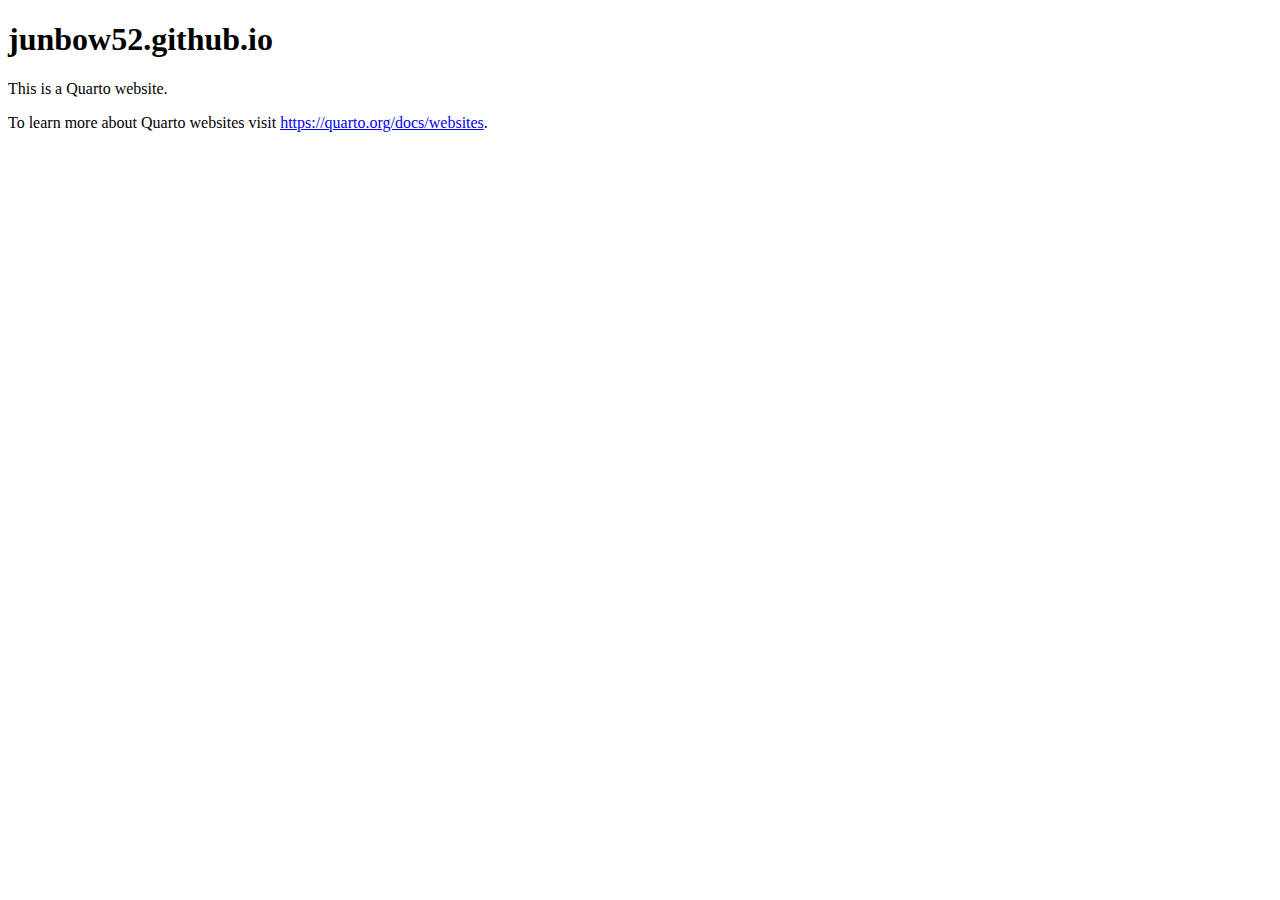
==== docs/index.html @ 4ba2203e "Initial commit new file:   .gitignore new file:   _quarto.yml new file:   docs/index.html new file: " ====
<!DOCTYPE html>
<html xmlns="http://www.w3.org/1999/xhtml" lang="en" xml:lang="en"><head>

<meta charset="utf-8">
<meta name="generator" content="quarto-1.5.57">

<meta name="viewport" content="width=device-width, initial-scale=1.0, user-scalable=yes">


<title>junbow52.github.io – …</title>
<style>
code{white-space: pre-wrap;}
span.smallcaps{font-variant: small-caps;}
div.columns{display: flex; gap: min(4vw, 1.5em);}
div.column{flex: auto; overflow-x: auto;}
div.hanging-indent{margin-left: 1.5em; text-indent: -1.5em;}
ul.task-list{list-style: none;}
ul.task-list li input[type="checkbox"] {
  width: 0.8em;
  margin: 0 0.8em 0.2em -1em; /* quarto-specific, see https://github.com/quarto-dev/quarto-cli/issues/4556 */ 
  vertical-align: middle;
}
</style>


<script src="site_libs/quarto-nav/quarto-nav.js"></script>
<script src="site_libs/clipboard/clipboard.min.js"></script>
<script src="site_libs/quarto-search/autocomplete.umd.js"></script>
<script src="site_libs/quarto-search/fuse.min.js"></script>
<script src="site_libs/quarto-search/quarto-search.js"></script>
<meta name="quarto:offset" content="./">
<script src="site_libs/quarto-html/quarto.js"></script>
<script src="site_libs/quarto-html/popper.min.js"></script>
<script src="site_libs/quarto-html/tippy.umd.min.js"></script>
<script src="site_libs/quarto-html/anchor.min.js"></script>
<link href="site_libs/quarto-html/tippy.css" rel="stylesheet">
<link href="site_libs/quarto-html/quarto-syntax-highlighting.css" rel="stylesheet" id="quarto-text-highlighting-styles">
<script src="site_libs/bootstrap/bootstrap.min.js"></script>
<link href="site_libs/bootstrap/bootstrap-icons.css" rel="stylesheet">
<link href="site_libs/bootstrap/bootstrap.min.css" rel="stylesheet" id="quarto-bootstrap" data-mode="light">
<script id="quarto-search-options" type="application/json">{
  "location": "sidebar",
  "copy-button": false,
  "collapse-after": 3,
  "panel-placement": "start",
  "type": "textbox",
  "limit": 50,
  "keyboard-shortcut": [
    "f",
    "/",
    "s"
  ],
  "show-item-context": false,
  "language": {
    "search-no-results-text": "No results",
    "search-matching-documents-text": "matching documents",
    "search-copy-link-title": "Copy link to search",
    "search-hide-matches-text": "Hide additional matches",
    "search-more-match-text": "more match in this document",
    "search-more-matches-text": "more matches in this document",
    "search-clear-button-title": "Clear",
    "search-text-placeholder": "",
    "search-detached-cancel-button-title": "Cancel",
    "search-submit-button-title": "Submit",
    "search-label": "Search"
  }
}</script>
<script async="" src="https://www.googletagmanager.com/gtag/js?id=G-YPJ0V0771Q"></script>

<script type="text/javascript">

window.dataLayer = window.dataLayer || [];
function gtag(){dataLayer.push(arguments);}
gtag('js', new Date());
gtag('config', 'G-YPJ0V0771Q', { 'anonymize_ip': true});
</script>


<link rel="stylesheet" href="styles.css">
</head>

<body>

<div id="quarto-search-results"></div>
<!-- content -->
<div id="quarto-content" class="quarto-container page-columns page-rows-contents page-layout-article">
<!-- sidebar -->
<!-- margin-sidebar -->
    <div id="quarto-margin-sidebar" class="sidebar margin-sidebar zindex-bottom">
        
    </div>
<!-- main -->
<main class="content" id="quarto-document-content">

<header id="title-block-header" class="quarto-title-block default">
<div class="quarto-title">
<h1 class="title">junbow52.github.io</h1>
</div>



<div class="quarto-title-meta">

    
  
    
  </div>
  


</header>


<p>This is a Quarto website.</p>
<p>To learn more about Quarto websites visit <a href="https://quarto.org/docs/websites" class="uri">https://quarto.org/docs/websites</a>.</p>



</main> <!-- /main -->
<script id="quarto-html-after-body" type="application/javascript">
window.document.addEventListener("DOMContentLoaded", function (event) {
  const toggleBodyColorMode = (bsSheetEl) => {
    const mode = bsSheetEl.getAttribute("data-mode");
    const bodyEl = window.document.querySelector("body");
    if (mode === "dark") {
      bodyEl.classList.add("quarto-dark");
      bodyEl.classList.remove("quarto-light");
    } else {
      bodyEl.classList.add("quarto-light");
      bodyEl.classList.remove("quarto-dark");
    }
  }
  const toggleBodyColorPrimary = () => {
    const bsSheetEl = window.document.querySelector("link#quarto-bootstrap");
    if (bsSheetEl) {
      toggleBodyColorMode(bsSheetEl);
    }
  }
  toggleBodyColorPrimary();  
  const icon = "";
  const anchorJS = new window.AnchorJS();
  anchorJS.options = {
    placement: 'right',
    icon: icon
  };
  anchorJS.add('.anchored');
  const isCodeAnnotation = (el) => {
    for (const clz of el.classList) {
      if (clz.startsWith('code-annotation-')) {                     
        return true;
      }
    }
    return false;
  }
  const onCopySuccess = function(e) {
    // button target
    const button = e.trigger;
    // don't keep focus
    button.blur();
    // flash "checked"
    button.classList.add('code-copy-button-checked');
    var currentTitle = button.getAttribute("title");
    button.setAttribute("title", "Copied!");
    let tooltip;
    if (window.bootstrap) {
      button.setAttribute("data-bs-toggle", "tooltip");
      button.setAttribute("data-bs-placement", "left");
      button.setAttribute("data-bs-title", "Copied!");
      tooltip = new bootstrap.Tooltip(button, 
        { trigger: "manual", 
          customClass: "code-copy-button-tooltip",
          offset: [0, -8]});
      tooltip.show();    
    }
    setTimeout(function() {
      if (tooltip) {
        tooltip.hide();
        button.removeAttribute("data-bs-title");
        button.removeAttribute("data-bs-toggle");
        button.removeAttribute("data-bs-placement");
      }
      button.setAttribute("title", currentTitle);
      button.classList.remove('code-copy-button-checked');
    }, 1000);
    // clear code selection
    e.clearSelection();
  }
  const getTextToCopy = function(trigger) {
      const codeEl = trigger.previousElementSibling.cloneNode(true);
      for (const childEl of codeEl.children) {
        if (isCodeAnnotation(childEl)) {
          childEl.remove();
        }
      }
      return codeEl.innerText;
  }
  const clipboard = new window.ClipboardJS('.code-copy-button:not([data-in-quarto-modal])', {
    text: getTextToCopy
  });
  clipboard.on('success', onCopySuccess);
  if (window.document.getElementById('quarto-embedded-source-code-modal')) {
    // For code content inside modals, clipBoardJS needs to be initialized with a container option
    // TODO: Check when it could be a function (https://github.com/zenorocha/clipboard.js/issues/860)
    const clipboardModal = new window.ClipboardJS('.code-copy-button[data-in-quarto-modal]', {
      text: getTextToCopy,
      container: window.document.getElementById('quarto-embedded-source-code-modal')
    });
    clipboardModal.on('success', onCopySuccess);
  }
    var localhostRegex = new RegExp(/^(?:http|https):\/\/localhost\:?[0-9]*\//);
    var mailtoRegex = new RegExp(/^mailto:/);
      var filterRegex = new RegExp('/' + window.location.host + '/');
    var isInternal = (href) => {
        return filterRegex.test(href) || localhostRegex.test(href) || mailtoRegex.test(href);
    }
    // Inspect non-navigation links and adorn them if external
 	var links = window.document.querySelectorAll('a[href]:not(.nav-link):not(.navbar-brand):not(.toc-action):not(.sidebar-link):not(.sidebar-item-toggle):not(.pagination-link):not(.no-external):not([aria-hidden]):not(.dropdown-item):not(.quarto-navigation-tool):not(.about-link)');
    for (var i=0; i<links.length; i++) {
      const link = links[i];
      if (!isInternal(link.href)) {
        // undo the damage that might have been done by quarto-nav.js in the case of
        // links that we want to consider external
        if (link.dataset.originalHref !== undefined) {
          link.href = link.dataset.originalHref;
        }
      }
    }
  function tippyHover(el, contentFn, onTriggerFn, onUntriggerFn) {
    const config = {
      allowHTML: true,
      maxWidth: 500,
      delay: 100,
      arrow: false,
      appendTo: function(el) {
          return el.parentElement;
      },
      interactive: true,
      interactiveBorder: 10,
      theme: 'quarto',
      placement: 'bottom-start',
    };
    if (contentFn) {
      config.content = contentFn;
    }
    if (onTriggerFn) {
      config.onTrigger = onTriggerFn;
    }
    if (onUntriggerFn) {
      config.onUntrigger = onUntriggerFn;
    }
    window.tippy(el, config); 
  }
  const noterefs = window.document.querySelectorAll('a[role="doc-noteref"]');
  for (var i=0; i<noterefs.length; i++) {
    const ref = noterefs[i];
    tippyHover(ref, function() {
      // use id or data attribute instead here
      let href = ref.getAttribute('data-footnote-href') || ref.getAttribute('href');
      try { href = new URL(href).hash; } catch {}
      const id = href.replace(/^#\/?/, "");
      const note = window.document.getElementById(id);
      if (note) {
        return note.innerHTML;
      } else {
        return "";
      }
    });
  }
  const xrefs = window.document.querySelectorAll('a.quarto-xref');
  const processXRef = (id, note) => {
    // Strip column container classes
    const stripColumnClz = (el) => {
      el.classList.remove("page-full", "page-columns");
      if (el.children) {
        for (const child of el.children) {
          stripColumnClz(child);
        }
      }
    }
    stripColumnClz(note)
    if (id === null || id.startsWith('sec-')) {
      // Special case sections, only their first couple elements
      const container = document.createElement("div");
      if (note.children && note.children.length > 2) {
        container.appendChild(note.children[0].cloneNode(true));
        for (let i = 1; i < note.children.length; i++) {
          const child = note.children[i];
          if (child.tagName === "P" && child.innerText === "") {
            continue;
          } else {
            container.appendChild(child.cloneNode(true));
            break;
          }
        }
        if (window.Quarto?.typesetMath) {
          window.Quarto.typesetMath(container);
        }
        return container.innerHTML
      } else {
        if (window.Quarto?.typesetMath) {
          window.Quarto.typesetMath(note);
        }
        return note.innerHTML;
      }
    } else {
      // Remove any anchor links if they are present
      const anchorLink = note.querySelector('a.anchorjs-link');
      if (anchorLink) {
        anchorLink.remove();
      }
      if (window.Quarto?.typesetMath) {
        window.Quarto.typesetMath(note);
      }
      // TODO in 1.5, we should make sure this works without a callout special case
      if (note.classList.contains("callout")) {
        return note.outerHTML;
      } else {
        return note.innerHTML;
      }
    }
  }
  for (var i=0; i<xrefs.length; i++) {
    const xref = xrefs[i];
    tippyHover(xref, undefined, function(instance) {
      instance.disable();
      let url = xref.getAttribute('href');
      let hash = undefined; 
      if (url.startsWith('#')) {
        hash = url;
      } else {
        try { hash = new URL(url).hash; } catch {}
      }
      if (hash) {
        const id = hash.replace(/^#\/?/, "");
        const note = window.document.getElementById(id);
        if (note !== null) {
          try {
            const html = processXRef(id, note.cloneNode(true));
            instance.setContent(html);
          } finally {
            instance.enable();
            instance.show();
          }
        } else {
          // See if we can fetch this
          fetch(url.split('#')[0])
          .then(res => res.text())
          .then(html => {
            const parser = new DOMParser();
            const htmlDoc = parser.parseFromString(html, "text/html");
            const note = htmlDoc.getElementById(id);
            if (note !== null) {
              const html = processXRef(id, note);
              instance.setContent(html);
            } 
          }).finally(() => {
            instance.enable();
            instance.show();
          });
        }
      } else {
        // See if we can fetch a full url (with no hash to target)
        // This is a special case and we should probably do some content thinning / targeting
        fetch(url)
        .then(res => res.text())
        .then(html => {
          const parser = new DOMParser();
          const htmlDoc = parser.parseFromString(html, "text/html");
          const note = htmlDoc.querySelector('main.content');
          if (note !== null) {
            // This should only happen for chapter cross references
            // (since there is no id in the URL)
            // remove the first header
            if (note.children.length > 0 && note.children[0].tagName === "HEADER") {
              note.children[0].remove();
            }
            const html = processXRef(null, note);
            instance.setContent(html);
          } 
        }).finally(() => {
          instance.enable();
          instance.show();
        });
      }
    }, function(instance) {
    });
  }
      let selectedAnnoteEl;
      const selectorForAnnotation = ( cell, annotation) => {
        let cellAttr = 'data-code-cell="' + cell + '"';
        let lineAttr = 'data-code-annotation="' +  annotation + '"';
        const selector = 'span[' + cellAttr + '][' + lineAttr + ']';
        return selector;
      }
      const selectCodeLines = (annoteEl) => {
        const doc = window.document;
        const targetCell = annoteEl.getAttribute("data-target-cell");
        const targetAnnotation = annoteEl.getAttribute("data-target-annotation");
        const annoteSpan = window.document.querySelector(selectorForAnnotation(targetCell, targetAnnotation));
        const lines = annoteSpan.getAttribute("data-code-lines").split(",");
        const lineIds = lines.map((line) => {
          return targetCell + "-" + line;
        })
        let top = null;
        let height = null;
        let parent = null;
        if (lineIds.length > 0) {
            //compute the position of the single el (top and bottom and make a div)
            const el = window.document.getElementById(lineIds[0]);
            top = el.offsetTop;
            height = el.offsetHeight;
            parent = el.parentElement.parentElement;
          if (lineIds.length > 1) {
            const lastEl = window.document.getElementById(lineIds[lineIds.length - 1]);
            const bottom = lastEl.offsetTop + lastEl.offsetHeight;
            height = bottom - top;
          }
          if (top !== null && height !== null && parent !== null) {
            // cook up a div (if necessary) and position it 
            let div = window.document.getElementById("code-annotation-line-highlight");
            if (div === null) {
              div = window.document.createElement("div");
              div.setAttribute("id", "code-annotation-line-highlight");
              div.style.position = 'absolute';
              parent.appendChild(div);
            }
            div.style.top = top - 2 + "px";
            div.style.height = height + 4 + "px";
            div.style.left = 0;
            let gutterDiv = window.document.getElementById("code-annotation-line-highlight-gutter");
            if (gutterDiv === null) {
              gutterDiv = window.document.createElement("div");
              gutterDiv.setAttribute("id", "code-annotation-line-highlight-gutter");
              gutterDiv.style.position = 'absolute';
              const codeCell = window.document.getElementById(targetCell);
              const gutter = codeCell.querySelector('.code-annotation-gutter');
              gutter.appendChild(gutterDiv);
            }
            gutterDiv.style.top = top - 2 + "px";
            gutterDiv.style.height = height + 4 + "px";
          }
          selectedAnnoteEl = annoteEl;
        }
      };
      const unselectCodeLines = () => {
        const elementsIds = ["code-annotation-line-highlight", "code-annotation-line-highlight-gutter"];
        elementsIds.forEach((elId) => {
          const div = window.document.getElementById(elId);
          if (div) {
            div.remove();
          }
        });
        selectedAnnoteEl = undefined;
      };
        // Handle positioning of the toggle
    window.addEventListener(
      "resize",
      throttle(() => {
        elRect = undefined;
        if (selectedAnnoteEl) {
          selectCodeLines(selectedAnnoteEl);
        }
      }, 10)
    );
    function throttle(fn, ms) {
    let throttle = false;
    let timer;
      return (...args) => {
        if(!throttle) { // first call gets through
            fn.apply(this, args);
            throttle = true;
        } else { // all the others get throttled
            if(timer) clearTimeout(timer); // cancel #2
            timer = setTimeout(() => {
              fn.apply(this, args);
              timer = throttle = false;
            }, ms);
        }
      };
    }
      // Attach click handler to the DT
      const annoteDls = window.document.querySelectorAll('dt[data-target-cell]');
      for (const annoteDlNode of annoteDls) {
        annoteDlNode.addEventListener('click', (event) => {
          const clickedEl = event.target;
          if (clickedEl !== selectedAnnoteEl) {
            unselectCodeLines();
            const activeEl = window.document.querySelector('dt[data-target-cell].code-annotation-active');
            if (activeEl) {
              activeEl.classList.remove('code-annotation-active');
            }
            selectCodeLines(clickedEl);
            clickedEl.classList.add('code-annotation-active');
          } else {
            // Unselect the line
            unselectCodeLines();
            clickedEl.classList.remove('code-annotation-active');
          }
        });
      }
  const findCites = (el) => {
    const parentEl = el.parentElement;
    if (parentEl) {
      const cites = parentEl.dataset.cites;
      if (cites) {
        return {
          el,
          cites: cites.split(' ')
        };
      } else {
        return findCites(el.parentElement)
      }
    } else {
      return undefined;
    }
  };
  var bibliorefs = window.document.querySelectorAll('a[role="doc-biblioref"]');
  for (var i=0; i<bibliorefs.length; i++) {
    const ref = bibliorefs[i];
    const citeInfo = findCites(ref);
    if (citeInfo) {
      tippyHover(citeInfo.el, function() {
        var popup = window.document.createElement('div');
        citeInfo.cites.forEach(function(cite) {
          var citeDiv = window.document.createElement('div');
          citeDiv.classList.add('hanging-indent');
          citeDiv.classList.add('csl-entry');
          var biblioDiv = window.document.getElementById('ref-' + cite);
          if (biblioDiv) {
            citeDiv.innerHTML = biblioDiv.innerHTML;
          }
          popup.appendChild(citeDiv);
        });
        return popup.innerHTML;
      });
    }
  }
});
</script>
</div> <!-- /content -->




</body></html>
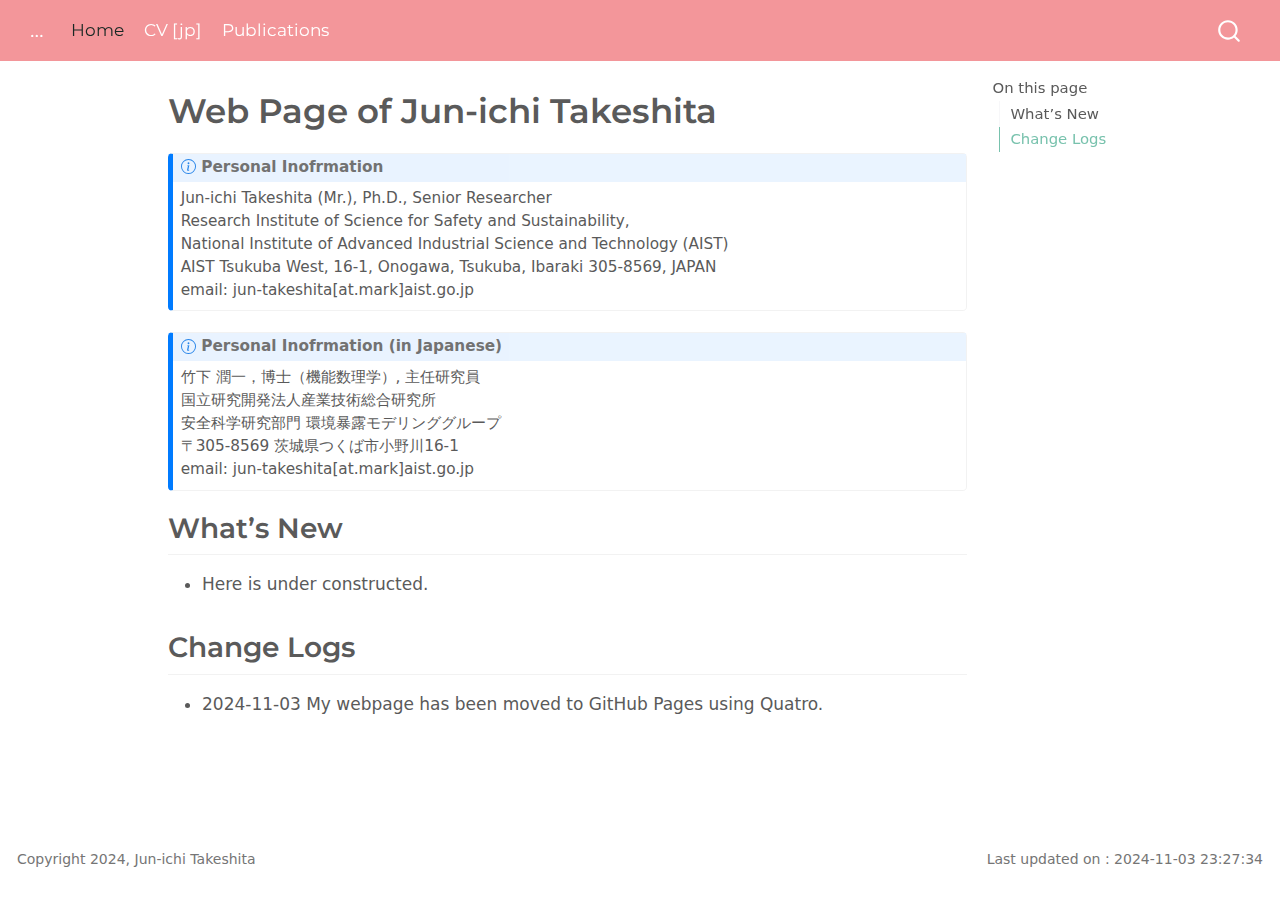
==== commit 21b880e2: "extensionを利用して、last updatedを自動化" ====
--- a/docs/index.html
+++ b/docs/index.html
@@ -7,7 +7,7 @@
 <meta name="viewport" content="width=device-width, initial-scale=1.0, user-scalable=yes">
 
 
-<title>junbow52.github.io – …</title>
+<title>Web Page of Jun-ichi Takeshita – …</title>
 <style>
 code{white-space: pre-wrap;}
 span.smallcaps{font-variant: small-caps;}
@@ -24,6 +24,7 @@
 
 
 <script src="site_libs/quarto-nav/quarto-nav.js"></script>
+<script src="site_libs/quarto-nav/headroom.min.js"></script>
 <script src="site_libs/clipboard/clipboard.min.js"></script>
 <script src="site_libs/quarto-search/autocomplete.umd.js"></script>
 <script src="site_libs/quarto-search/fuse.min.js"></script>
@@ -39,11 +40,11 @@
 <link href="site_libs/bootstrap/bootstrap-icons.css" rel="stylesheet">
 <link href="site_libs/bootstrap/bootstrap.min.css" rel="stylesheet" id="quarto-bootstrap" data-mode="light">
 <script id="quarto-search-options" type="application/json">{
-  "location": "sidebar",
+  "location": "navbar",
   "copy-button": false,
   "collapse-after": 3,
-  "panel-placement": "start",
-  "type": "textbox",
+  "panel-placement": "end",
+  "type": "overlay",
   "limit": 50,
   "keyboard-shortcut": [
     "f",
@@ -76,25 +77,64 @@
 </script>
 
 
-<link rel="stylesheet" href="styles.css">
 </head>
 
-<body>
+<body class="nav-fixed">
 
 <div id="quarto-search-results"></div>
+  <header id="quarto-header" class="headroom fixed-top">
+    <nav class="navbar navbar-expand-lg " data-bs-theme="dark">
+      <div class="navbar-container container-fluid">
+      <div class="navbar-brand-container mx-auto">
+    <a class="navbar-brand" href="./index.html">
+    <span class="navbar-title">…</span>
+    </a>
+  </div>
+            <div id="quarto-search" class="" title="Search"></div>
+          <button class="navbar-toggler" type="button" data-bs-toggle="collapse" data-bs-target="#navbarCollapse" aria-controls="navbarCollapse" role="menu" aria-expanded="false" aria-label="Toggle navigation" onclick="if (window.quartoToggleHeadroom) { window.quartoToggleHeadroom(); }">
+  <span class="navbar-toggler-icon"></span>
+</button>
+          <div class="collapse navbar-collapse" id="navbarCollapse">
+            <ul class="navbar-nav navbar-nav-scroll me-auto">
+  <li class="nav-item">
+    <a class="nav-link active" href="./index.html" aria-current="page"> 
+<span class="menu-text">Home</span></a>
+  </li>  
+  <li class="nav-item">
+    <a class="nav-link" href="./cv_jp.html"> 
+<span class="menu-text">CV [jp]</span></a>
+  </li>  
+  <li class="nav-item">
+    <a class="nav-link" href="./pubs.html"> 
+<span class="menu-text">Publications</span></a>
+  </li>  
+</ul>
+          </div> <!-- /navcollapse -->
+            <div class="quarto-navbar-tools">
+</div>
+      </div> <!-- /container-fluid -->
+    </nav>
+</header>
 <!-- content -->
-<div id="quarto-content" class="quarto-container page-columns page-rows-contents page-layout-article">
+<div id="quarto-content" class="quarto-container page-columns page-rows-contents page-layout-article page-navbar">
 <!-- sidebar -->
 <!-- margin-sidebar -->
-    <div id="quarto-margin-sidebar" class="sidebar margin-sidebar zindex-bottom">
-        
+    <div id="quarto-margin-sidebar" class="sidebar margin-sidebar">
+        <nav id="TOC" role="doc-toc" class="toc-active">
+    <h2 id="toc-title">On this page</h2>
+   
+  <ul>
+  <li><a href="#whats-new" id="toc-whats-new" class="nav-link active" data-scroll-target="#whats-new">What’s New</a></li>
+  <li><a href="#change-logs" id="toc-change-logs" class="nav-link" data-scroll-target="#change-logs">Change Logs</a></li>
+  </ul>
+</nav>
     </div>
 <!-- main -->
 <main class="content" id="quarto-document-content">
 
 <header id="title-block-header" class="quarto-title-block default">
 <div class="quarto-title">
-<h1 class="title">junbow52.github.io</h1>
+<h1 class="title">Web Page of Jun-ichi Takeshita</h1>
 </div>
 
 
@@ -111,10 +151,54 @@
 </header>
 
 
-<p>This is a Quarto website.</p>
-<p>To learn more about Quarto websites visit <a href="https://quarto.org/docs/websites" class="uri">https://quarto.org/docs/websites</a>.</p>
-
-
+<div class="callout callout-style-default callout-note callout-titled">
+<div class="callout-header d-flex align-content-center">
+<div class="callout-icon-container">
+<i class="callout-icon"></i>
+</div>
+<div class="callout-title-container flex-fill">
+Personal Inofrmation
+</div>
+</div>
+<div class="callout-body-container callout-body">
+<p>Jun-ichi Takeshita (Mr.), Ph.D., Senior Researcher<br>
+Research Institute of Science for Safety and Sustainability,<br>
+National Institute of Advanced Industrial Science and Technology (AIST)<br>
+AIST Tsukuba West, 16-1, Onogawa, Tsukuba, Ibaraki 305-8569, JAPAN<br>
+email: jun-takeshita[at.mark]aist.go.jp</p>
+</div>
+</div>
+<div class="callout callout-style-default callout-note callout-titled">
+<div class="callout-header d-flex align-content-center">
+<div class="callout-icon-container">
+<i class="callout-icon"></i>
+</div>
+<div class="callout-title-container flex-fill">
+Personal Inofrmation (in Japanese)
+</div>
+</div>
+<div class="callout-body-container callout-body">
+<p>竹下 潤一，博士（機能数理学）, 主任研究員<br>
+国立研究開発法人産業技術総合研究所<br>
+安全科学研究部門 環境暴露モデリンググループ<br>
+〒305-8569 茨城県つくば市小野川16-1<br>
+email: jun-takeshita[at.mark]aist.go.jp</p>
+</div>
+</div>
+<section id="whats-new" class="level2">
+<h2 class="anchored" data-anchor-id="whats-new">What’s New</h2>
+<ul>
+<li>Here is under constructed.</li>
+</ul>
+</section>
+<section id="change-logs" class="level2">
+<h2 class="anchored" data-anchor-id="change-logs">Change Logs</h2>
+<ul>
+<li>2024-11-03 My webpage has been moved to GitHub Pages using Quatro.</li>
+</ul>
+
+
+</section>
 
 </main> <!-- /main -->
 <script id="quarto-html-after-body" type="application/javascript">
@@ -538,6 +622,19 @@
 });
 </script>
 </div> <!-- /content -->
+<footer class="footer">
+  <div class="nav-footer">
+    <div class="nav-footer-left">
+<p>Copyright 2024, Jun-ichi Takeshita</p>
+</div>   
+    <div class="nav-footer-center">
+      &nbsp;
+    </div>
+    <div class="nav-footer-right">
+<p>Last updated on : 2024-11-03 23:27:34</p>
+</div>
+  </div>
+</footer>
 
 
 
--- a/docs/site_libs/quarto-html/tippy.css
+++ b/docs/site_libs/quarto-html/tippy.css
@@ -0,0 +1 @@
+.tippy-box[data-animation=fade][data-state=hidden]{opacity:0}[data-tippy-root]{max-width:calc(100vw - 10px)}.tippy-box{position:relative;background-color:#333;color:#fff;border-radius:4px;font-size:14px;line-height:1.4;white-space:normal;outline:0;transition-property:transform,visibility,opacity}.tippy-box[data-placement^=top]>.tippy-arrow{bottom:0}.tippy-box[data-placement^=top]>.tippy-arrow:before{bottom:-7px;left:0;border-width:8px 8px 0;border-top-color:initial;transform-origin:center top}.tippy-box[data-placement^=bottom]>.tippy-arrow{top:0}.tippy-box[data-placement^=bottom]>.tippy-arrow:before{top:-7px;left:0;border-width:0 8px 8px;border-bottom-color:initial;transform-origin:center bottom}.tippy-box[data-placement^=left]>.tippy-arrow{right:0}.tippy-box[data-placement^=left]>.tippy-arrow:before{border-width:8px 0 8px 8px;border-left-color:initial;right:-7px;transform-origin:center left}.tippy-box[data-placement^=right]>.tippy-arrow{left:0}.tippy-box[data-placement^=right]>.tippy-arrow:before{left:-7px;border-width:8px 8px 8px 0;border-right-color:initial;transform-origin:center right}.tippy-box[data-inertia][data-state=visible]{transition-timing-function:cubic-bezier(.54,1.5,.38,1.11)}.tippy-arrow{width:16px;height:16px;color:#333}.tippy-arrow:before{content:"";position:absolute;border-color:transparent;border-style:solid}.tippy-content{position:relative;padding:5px 9px;z-index:1}--- a/docs/site_libs/quarto-html/quarto-syntax-highlighting.css
+++ b/docs/site_libs/quarto-html/quarto-syntax-highlighting.css
@@ -0,0 +1,205 @@
+/* quarto syntax highlight colors */
+:root {
+  --quarto-hl-ot-color: #003B4F;
+  --quarto-hl-at-color: #657422;
+  --quarto-hl-ss-color: #20794D;
+  --quarto-hl-an-color: #5E5E5E;
+  --quarto-hl-fu-color: #4758AB;
+  --quarto-hl-st-color: #20794D;
+  --quarto-hl-cf-color: #003B4F;
+  --quarto-hl-op-color: #5E5E5E;
+  --quarto-hl-er-color: #AD0000;
+  --quarto-hl-bn-color: #AD0000;
+  --quarto-hl-al-color: #AD0000;
+  --quarto-hl-va-color: #111111;
+  --quarto-hl-bu-color: inherit;
+  --quarto-hl-ex-color: inherit;
+  --quarto-hl-pp-color: #AD0000;
+  --quarto-hl-in-color: #5E5E5E;
+  --quarto-hl-vs-color: #20794D;
+  --quarto-hl-wa-color: #5E5E5E;
+  --quarto-hl-do-color: #5E5E5E;
+  --quarto-hl-im-color: #00769E;
+  --quarto-hl-ch-color: #20794D;
+  --quarto-hl-dt-color: #AD0000;
+  --quarto-hl-fl-color: #AD0000;
+  --quarto-hl-co-color: #5E5E5E;
+  --quarto-hl-cv-color: #5E5E5E;
+  --quarto-hl-cn-color: #8f5902;
+  --quarto-hl-sc-color: #5E5E5E;
+  --quarto-hl-dv-color: #AD0000;
+  --quarto-hl-kw-color: #003B4F;
+}
+
+/* other quarto variables */
+:root {
+  --quarto-font-monospace: SFMono-Regular, Menlo, Monaco, Consolas, "Liberation Mono", "Courier New", monospace;
+}
+
+pre > code.sourceCode > span {
+  color: #003B4F;
+}
+
+code span {
+  color: #003B4F;
+}
+
+code.sourceCode > span {
+  color: #003B4F;
+}
+
+div.sourceCode,
+div.sourceCode pre.sourceCode {
+  color: #003B4F;
+}
+
+code span.ot {
+  color: #003B4F;
+  font-style: inherit;
+}
+
+code span.at {
+  color: #657422;
+  font-style: inherit;
+}
+
+code span.ss {
+  color: #20794D;
+  font-style: inherit;
+}
+
+code span.an {
+  color: #5E5E5E;
+  font-style: inherit;
+}
+
+code span.fu {
+  color: #4758AB;
+  font-style: inherit;
+}
+
+code span.st {
+  color: #20794D;
+  font-style: inherit;
+}
+
+code span.cf {
+  color: #003B4F;
+  font-weight: bold;
+  font-style: inherit;
+}
+
+code span.op {
+  color: #5E5E5E;
+  font-style: inherit;
+}
+
+code span.er {
+  color: #AD0000;
+  font-style: inherit;
+}
+
+code span.bn {
+  color: #AD0000;
+  font-style: inherit;
+}
+
+code span.al {
+  color: #AD0000;
+  font-style: inherit;
+}
+
+code span.va {
+  color: #111111;
+  font-style: inherit;
+}
+
+code span.bu {
+  font-style: inherit;
+}
+
+code span.ex {
+  font-style: inherit;
+}
+
+code span.pp {
+  color: #AD0000;
+  font-style: inherit;
+}
+
+code span.in {
+  color: #5E5E5E;
+  font-style: inherit;
+}
+
+code span.vs {
+  color: #20794D;
+  font-style: inherit;
+}
+
+code span.wa {
+  color: #5E5E5E;
+  font-style: italic;
+}
+
+code span.do {
+  color: #5E5E5E;
+  font-style: italic;
+}
+
+code span.im {
+  color: #00769E;
+  font-style: inherit;
+}
+
+code span.ch {
+  color: #20794D;
+  font-style: inherit;
+}
+
+code span.dt {
+  color: #AD0000;
+  font-style: inherit;
+}
+
+code span.fl {
+  color: #AD0000;
+  font-style: inherit;
+}
+
+code span.co {
+  color: #5E5E5E;
+  font-style: inherit;
+}
+
+code span.cv {
+  color: #5E5E5E;
+  font-style: italic;
+}
+
+code span.cn {
+  color: #8f5902;
+  font-style: inherit;
+}
+
+code span.sc {
+  color: #5E5E5E;
+  font-style: inherit;
+}
+
+code span.dv {
+  color: #AD0000;
+  font-style: inherit;
+}
+
+code span.kw {
+  color: #003B4F;
+  font-weight: bold;
+  font-style: inherit;
+}
+
+.prevent-inlining {
+  content: "</";
+}
+
+/*# sourceMappingURL=debc5d5d77c3f9108843748ff7464032.css.map */
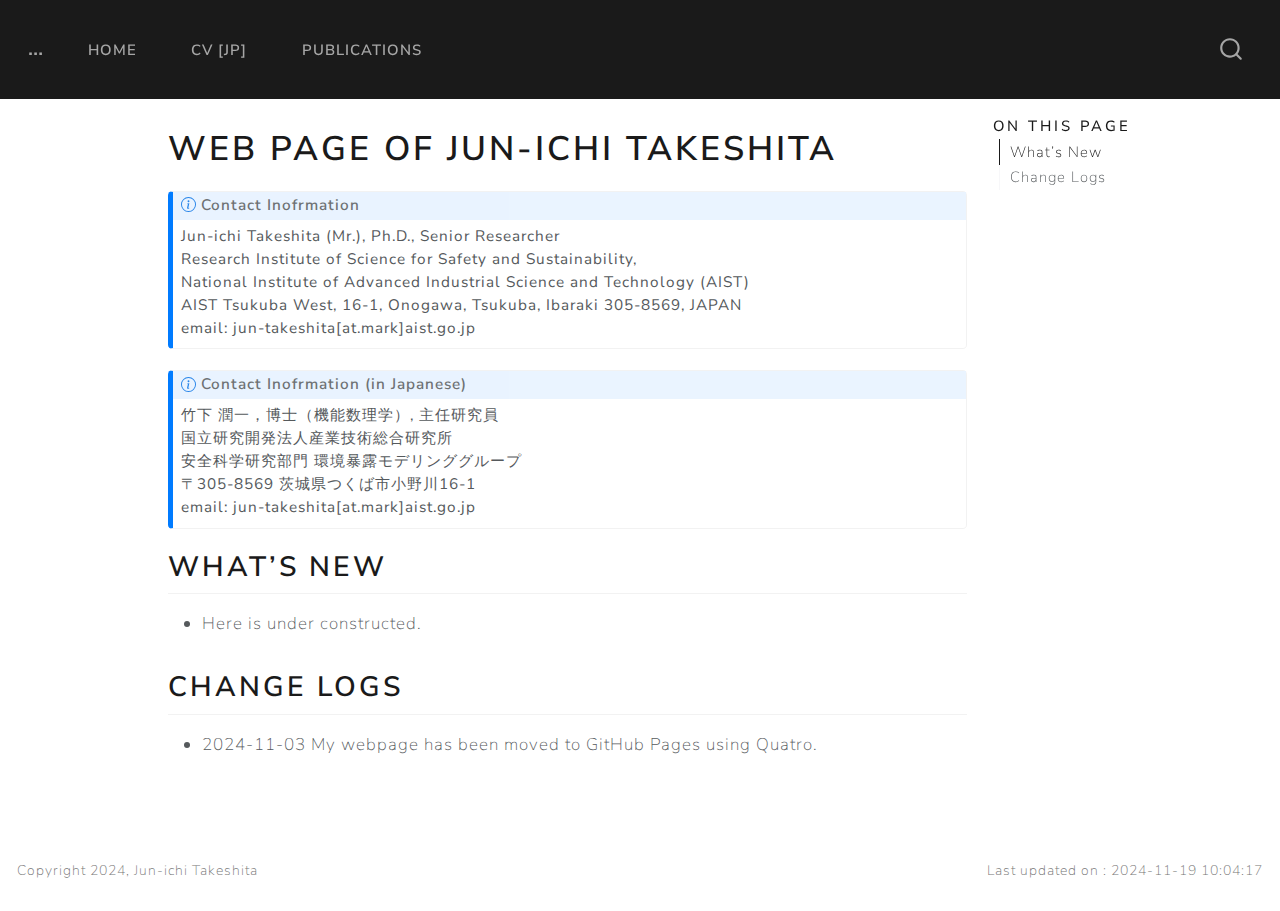
==== commit e853cdee: "updated on 2024-12-06 modified:   _quarto.yml modified:   cv_jp.qmd modified:   docs/cv_jp.html modi" ====
--- a/docs/index.html
+++ b/docs/index.html
@@ -157,7 +157,7 @@
 <i class="callout-icon"></i>
 </div>
 <div class="callout-title-container flex-fill">
-Personal Inofrmation
+Contact Inofrmation
 </div>
 </div>
 <div class="callout-body-container callout-body">
@@ -174,7 +174,7 @@
 <i class="callout-icon"></i>
 </div>
 <div class="callout-title-container flex-fill">
-Personal Inofrmation (in Japanese)
+Contact Inofrmation (in Japanese)
 </div>
 </div>
 <div class="callout-body-container callout-body">
@@ -631,7 +631,7 @@
       &nbsp;
     </div>
     <div class="nav-footer-right">
-<p>Last updated on : 2024-11-03 23:27:34</p>
+<p>Last updated on : 2024-11-19 10:04:17</p>
 </div>
   </div>
 </footer>
